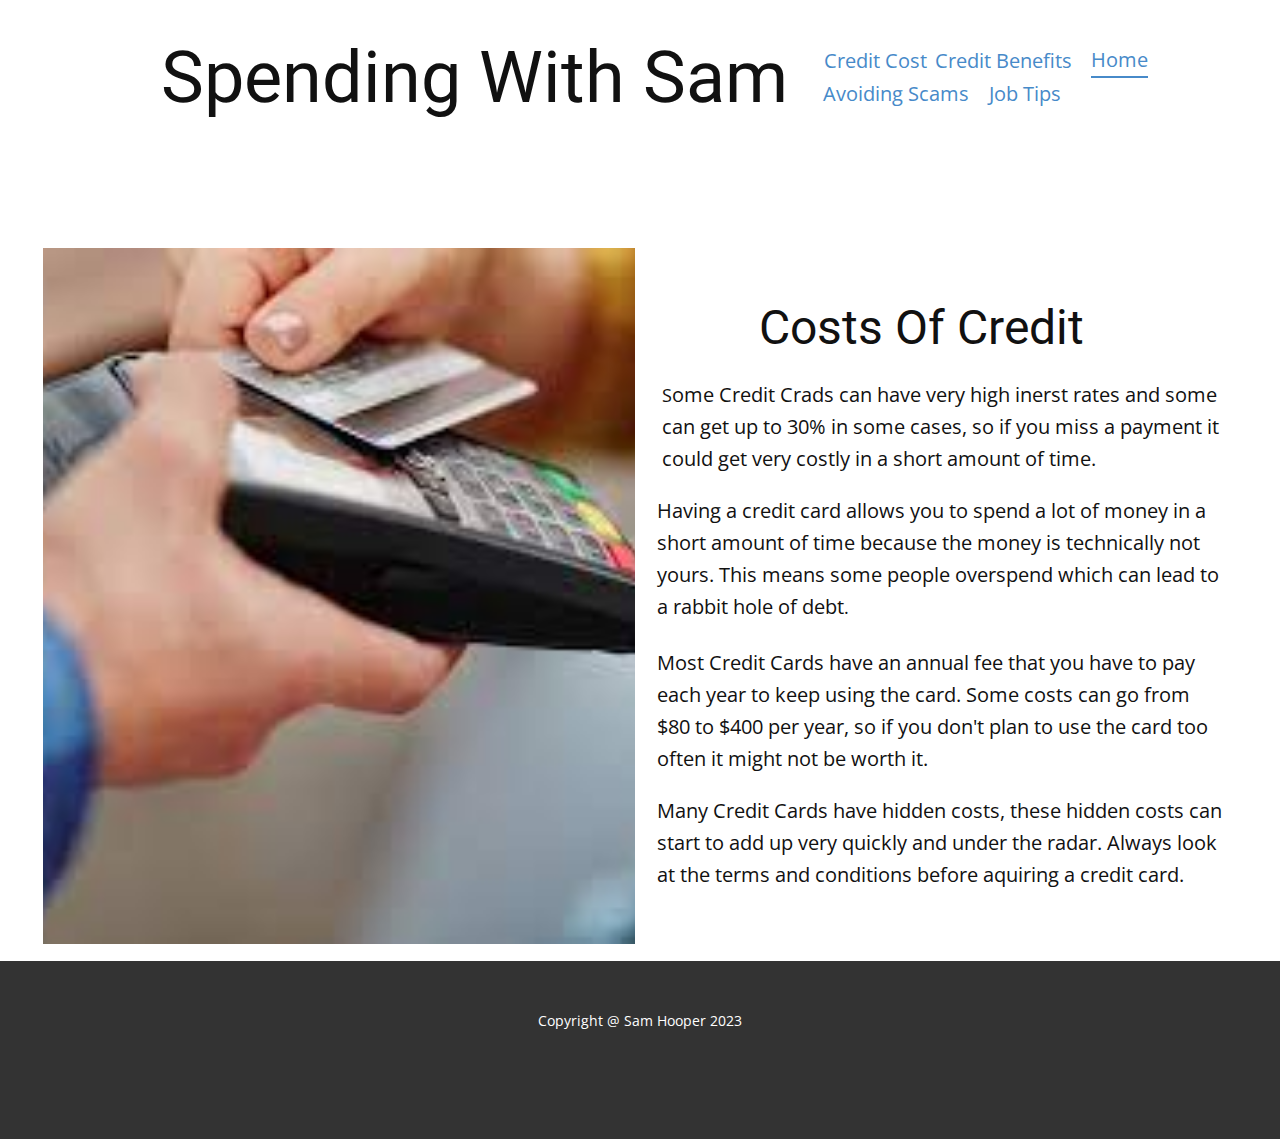
==== Credit-Cost.html @ 7d826d8c "Made the website." ====
<!DOCTYPE html>
<html style="font-size: 16px;" lang="en"><head>
    <meta name="viewport" content="width=device-width, initial-scale=1.0">
    <meta charset="utf-8">
    <meta name="keywords" content="Spending With Sam, Costs Of Credit">
    <meta name="description" content="">
    <title>Credit Cost</title>
    <link rel="stylesheet" href="nicepage.css" media="screen">
<link rel="stylesheet" href="Credit-Cost.css" media="screen">
    <script class="u-script" type="text/javascript" src="jquery.js" defer=""></script>
    <script class="u-script" type="text/javascript" src="nicepage.js" defer=""></script>
    <meta name="generator" content="Nicepage 5.9.10, nicepage.com">
    <link id="u-theme-google-font" rel="stylesheet" href="https://fonts.googleapis.com/css?family=Roboto:100,100i,300,300i,400,400i,500,500i,700,700i,900,900i|Open+Sans:300,300i,400,400i,500,500i,600,600i,700,700i,800,800i">
    
    
    <script type="application/ld+json">{
		"@context": "http://schema.org",
		"@type": "Organization",
		"name": "",
		"logo": "images/default-logo.png"
}</script>
    <meta name="theme-color" content="#478ac9">
    <meta property="og:title" content="Credit Cost">
    <meta property="og:type" content="website">
  <meta data-intl-tel-input-cdn-path="intlTelInput/"></head>
  <body class="u-body u-xl-mode" data-lang="en"><header class="u-clearfix u-header u-header" id="sec-0305"><div class="u-clearfix u-sheet u-sheet-1">
        <a href="https://nicepage.com" class="u-image u-logo u-image-1">
          <img src="images/default-logo.png" class="u-logo-image u-logo-image-1">
        </a>
        <nav class="u-menu u-menu-dropdown u-offcanvas u-menu-1">
          <div class="menu-collapse" style="font-size: 1rem; letter-spacing: 0px;">
            <a class="u-button-style u-custom-left-right-menu-spacing u-custom-padding-bottom u-custom-top-bottom-menu-spacing u-nav-link u-text-active-palette-1-base u-text-hover-palette-2-base" href="#">
              <svg class="u-svg-link" viewBox="0 0 24 24"><use xmlns:xlink="http://www.w3.org/1999/xlink" xlink:href="#menu-hamburger"></use></svg>
              <svg class="u-svg-content" version="1.1" id="menu-hamburger" viewBox="0 0 16 16" x="0px" y="0px" xmlns:xlink="http://www.w3.org/1999/xlink" xmlns="http://www.w3.org/2000/svg"><g><rect y="1" width="16" height="2"></rect><rect y="7" width="16" height="2"></rect><rect y="13" width="16" height="2"></rect>
</g></svg>
            </a>
          </div>
          <div class="u-nav-container">
            <ul class="u-nav u-unstyled u-nav-1"><li class="u-nav-item"><a class="u-button-style u-nav-link u-text-active-palette-1-base u-text-hover-palette-2-base" href="Home.html" style="padding: 10px 20px;">Home</a>
</li><li class="u-nav-item"><a class="u-button-style u-nav-link u-text-active-palette-1-base u-text-hover-palette-2-base" href="Credit-Benefits.html" style="padding: 10px 20px;">Credit Benefits</a>
</li><li class="u-nav-item"><a class="u-button-style u-nav-link u-text-active-palette-1-base u-text-hover-palette-2-base" href="Credit-Cost.html" style="padding: 10px 20px;">Credit Cost</a>
</li><li class="u-nav-item"><a class="u-button-style u-nav-link u-text-active-palette-1-base u-text-hover-palette-2-base" href="Avoiding-Scams.html" style="padding: 10px 20px;">Avoiding Scams</a>
</li><li class="u-nav-item"><a class="u-button-style u-nav-link u-text-active-palette-1-base u-text-hover-palette-2-base" href="Job-Tips.html" style="padding: 10px 20px;">Job Tips</a>
</li></ul>
          </div>
          <div class="u-nav-container-collapse">
            <div class="u-black u-container-style u-inner-container-layout u-opacity u-opacity-95 u-sidenav">
              <div class="u-inner-container-layout u-sidenav-overflow">
                <div class="u-menu-close"></div>
                <ul class="u-align-center u-nav u-popupmenu-items u-unstyled u-nav-2"><li class="u-nav-item"><a class="u-button-style u-nav-link" href="Home.html">Home</a>
</li><li class="u-nav-item"><a class="u-button-style u-nav-link" href="Credit-Benefits.html">Credit Benefits</a>
</li><li class="u-nav-item"><a class="u-button-style u-nav-link" href="Credit-Cost.html">Credit Cost</a>
</li><li class="u-nav-item"><a class="u-button-style u-nav-link" href="Avoiding-Scams.html">Avoiding Scams</a>
</li><li class="u-nav-item"><a class="u-button-style u-nav-link" href="Job-Tips.html">Job Tips</a>
</li></ul>
              </div>
            </div>
            <div class="u-black u-menu-overlay u-opacity u-opacity-70"></div>
          </div>
        </nav>
        <h1 class="u-text u-text-default u-text-1">Spending With Sam</h1>
        <a href="Credit-Cost.html" class="u-border-1 u-border-active-palette-2-base u-border-hover-palette-1-base u-border-no-left u-border-no-right u-border-no-top u-btn u-button-style u-none u-text-palette-1-base u-btn-1">Credit Cost</a>
        <a href="Credit-Benefits.html" class="u-border-1 u-border-active-palette-2-base u-border-hover-palette-1-base u-border-no-left u-border-no-right u-border-no-top u-btn u-button-style u-none u-text-palette-1-base u-btn-2">Credit Benefits</a>
        <a href="Avoiding-Scams.html" class="u-border-1 u-border-active-palette-2-base u-border-hover-palette-1-base u-border-no-left u-border-no-right u-border-no-top u-btn u-button-style u-none u-text-palette-1-base u-btn-3">Avoiding Scams</a>
        <a href="Job-Tips.html" class="u-border-1 u-border-active-palette-2-base u-border-hover-palette-1-base u-border-no-left u-border-no-right u-border-no-top u-btn u-button-style u-none u-text-palette-1-base u-btn-4">Job Tips</a>
        <a href="Home.html" class="u-active-none u-border-2 u-border-no-left u-border-no-right u-border-no-top u-border-palette-1-base u-bottom-left-radius-0 u-bottom-right-radius-0 u-btn u-btn-rectangle u-button-style u-hover-none u-none u-radius-0 u-top-left-radius-0 u-top-right-radius-0 u-btn-5">Home</a>
      </div></header>
    <section class="u-clearfix u-section-1" id="sec-0076">
      <div class="u-clearfix u-sheet u-sheet-1">
        <div class="u-clearfix u-gutter-10 u-layout-wrap u-layout-wrap-1">
          <div class="u-layout" style="">
            <div class="u-layout-row" style="">
              <div class="u-align-left u-container-style u-image u-layout-cell u-left-cell u-size-30 u-size-xs-60 u-image-1" src="" data-image-width="259" data-image-height="194">
                <div class="u-container-layout u-valign-middle u-container-layout-1" src=""></div>
              </div>
              <div class="u-align-left u-container-style u-layout-cell u-right-cell u-size-30 u-size-xs-60 u-white u-layout-cell-2">
                <div class="u-container-layout u-container-layout-2">
                  <h2 class="u-text u-text-default u-text-1">Costs Of Credit</h2>
                  <p class="u-text u-text-2">S<span style="font-size: 1.25rem;">ome​ Credit Crads can have very high inerst rates and some can get up to 30% in some cases, so if you miss a payment it could get very costly in a short amount of time.</span>
                  </p>
                  <p class="u-text u-text-3">
                    <span style="font-size: 1.25rem;">Having a credit card allows you to spend a lot of money in a short amount of time because the money is technically not yours. This means some people overspend which can lead to a rabbit hole of debt</span>.
                  </p>
                  <p class="u-text u-text-4">Most Credit Cards have an annual fee that you have to pay each year to keep using the card. Some costs can go from $80 to $400 per year, so if you don't plan to use the card too often it might not be worth it.</p>
                  <p class="u-text u-text-5">Many Credit Cards have hidden costs, these hidden costs can start to add up very quickly and under the radar. Always look at the terms and conditions before aquiring a credit card.&nbsp;</p>
                </div>
              </div>
            </div>
          </div>
        </div>
      </div>
    </section>
    
    
    <footer class="u-align-center u-clearfix u-footer u-grey-80 u-footer" id="sec-6144"><div class="u-clearfix u-sheet u-sheet-1">
        <p class="u-small-text u-text u-text-variant u-text-1">Copyright @ Sam Hooper 2023</p>
      </div></footer>
    <section class="u-backlink u-clearfix u-grey-80">
      <a class="u-link" href="https://nicepage.com/website-templates" target="_blank">

  
</body></html>
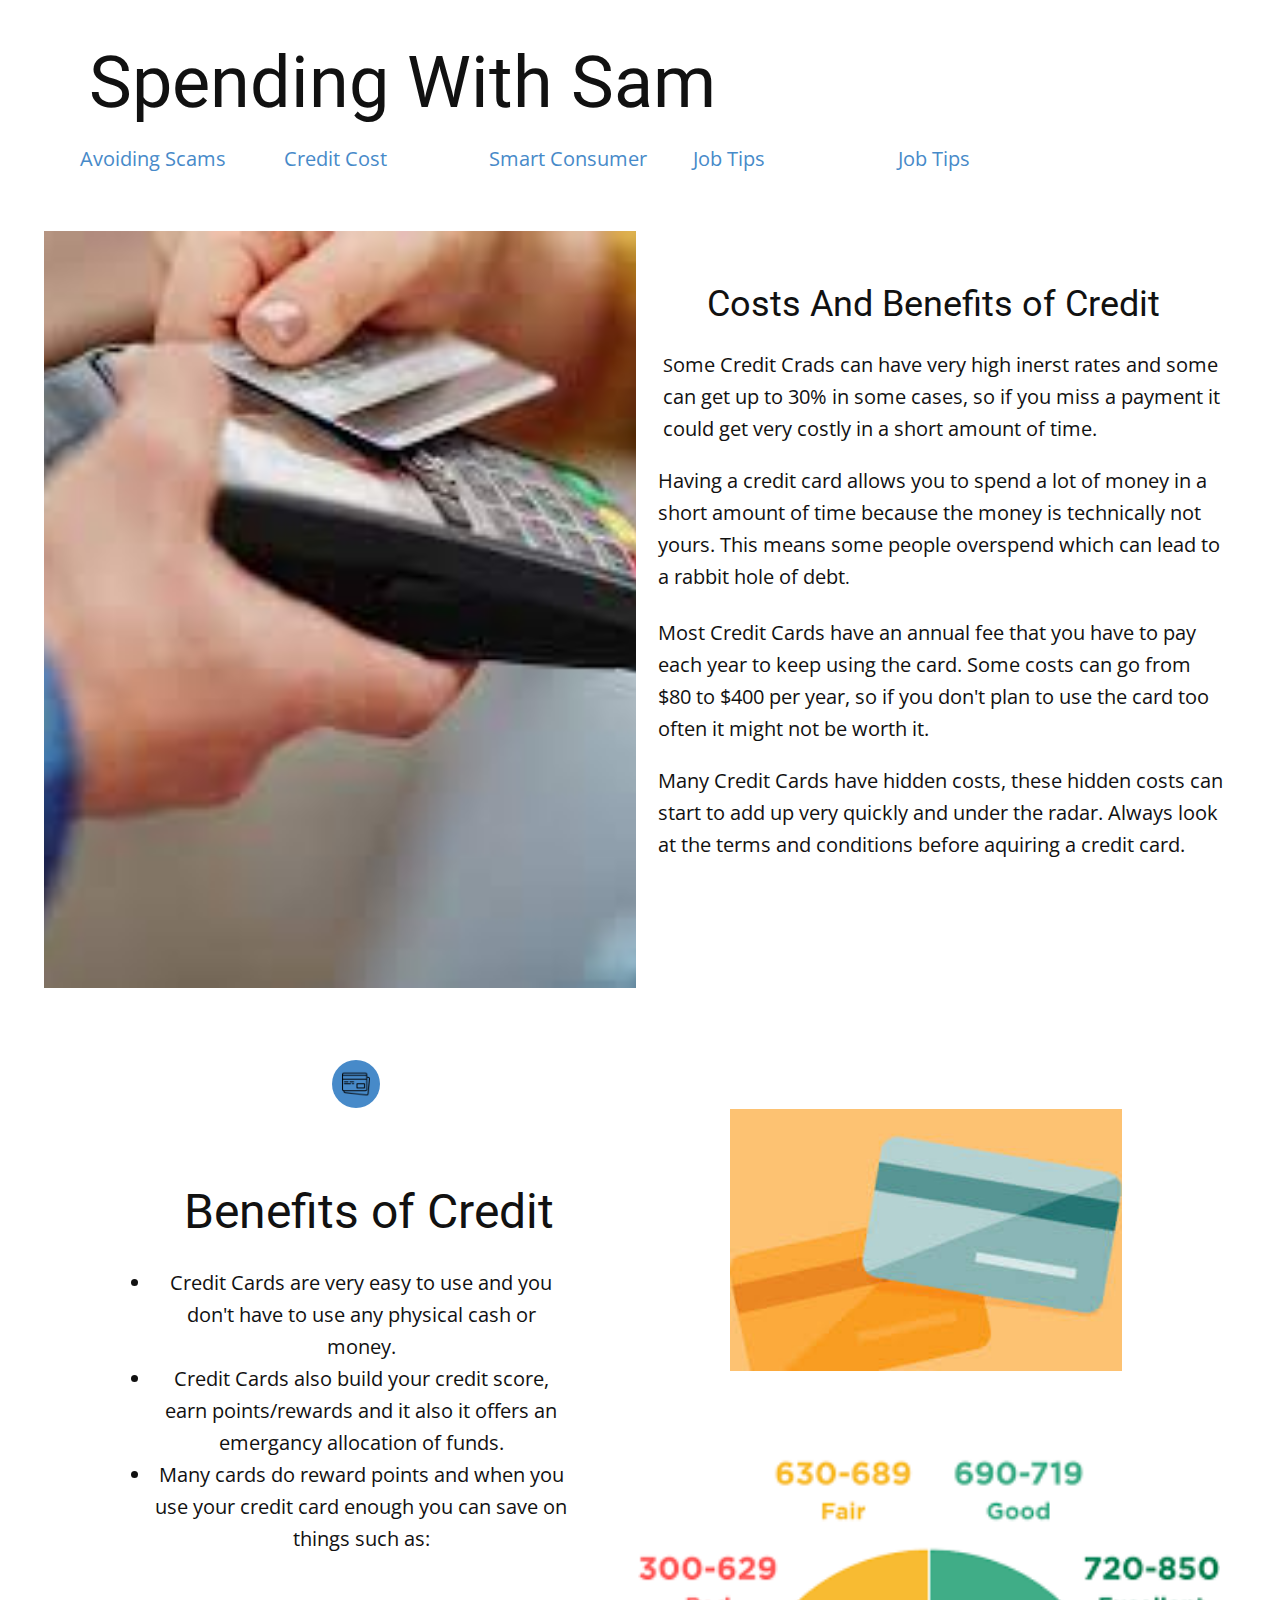
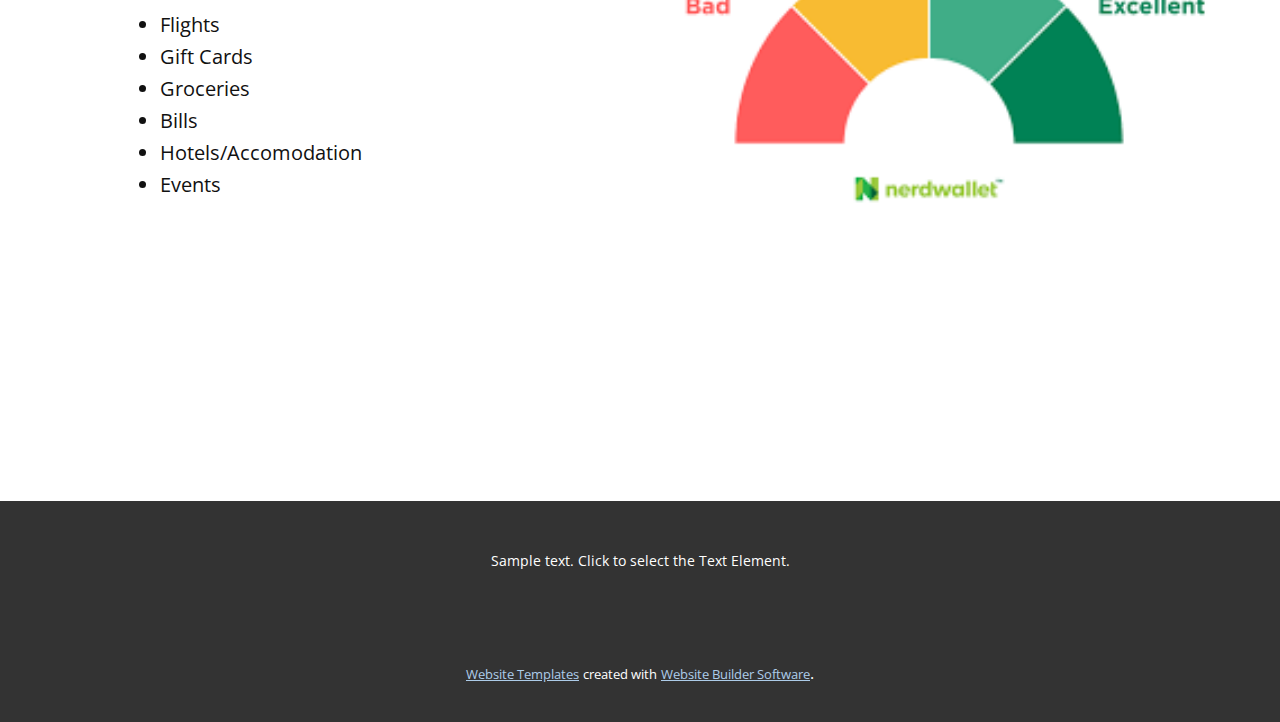
==== commit 426d3427: "Fixed and changed the website" ====
--- a/Credit-Cost.html
+++ b/Credit-Cost.html
@@ -11,6 +11,7 @@
     <script class="u-script" type="text/javascript" src="nicepage.js" defer=""></script>
     <meta name="generator" content="Nicepage 5.9.10, nicepage.com">
     <link id="u-theme-google-font" rel="stylesheet" href="https://fonts.googleapis.com/css?family=Roboto:100,100i,300,300i,400,400i,500,500i,700,700i,900,900i|Open+Sans:300,300i,400,400i,500,500i,600,600i,700,700i,800,800i">
+    
     
     
     <script type="application/ld+json">{
@@ -37,10 +38,10 @@
           </div>
           <div class="u-nav-container">
             <ul class="u-nav u-unstyled u-nav-1"><li class="u-nav-item"><a class="u-button-style u-nav-link u-text-active-palette-1-base u-text-hover-palette-2-base" href="Home.html" style="padding: 10px 20px;">Home</a>
-</li><li class="u-nav-item"><a class="u-button-style u-nav-link u-text-active-palette-1-base u-text-hover-palette-2-base" href="Credit-Benefits.html" style="padding: 10px 20px;">Credit Benefits</a>
 </li><li class="u-nav-item"><a class="u-button-style u-nav-link u-text-active-palette-1-base u-text-hover-palette-2-base" href="Credit-Cost.html" style="padding: 10px 20px;">Credit Cost</a>
 </li><li class="u-nav-item"><a class="u-button-style u-nav-link u-text-active-palette-1-base u-text-hover-palette-2-base" href="Avoiding-Scams.html" style="padding: 10px 20px;">Avoiding Scams</a>
 </li><li class="u-nav-item"><a class="u-button-style u-nav-link u-text-active-palette-1-base u-text-hover-palette-2-base" href="Job-Tips.html" style="padding: 10px 20px;">Job Tips</a>
+</li><li class="u-nav-item"><a class="u-button-style u-nav-link u-text-active-palette-1-base u-text-hover-palette-2-base" href="Smart-Cosumer.html" style="padding: 10px 20px;">Smart Cosumer</a>
 </li></ul>
           </div>
           <div class="u-nav-container-collapse">
@@ -48,10 +49,10 @@
               <div class="u-inner-container-layout u-sidenav-overflow">
                 <div class="u-menu-close"></div>
                 <ul class="u-align-center u-nav u-popupmenu-items u-unstyled u-nav-2"><li class="u-nav-item"><a class="u-button-style u-nav-link" href="Home.html">Home</a>
-</li><li class="u-nav-item"><a class="u-button-style u-nav-link" href="Credit-Benefits.html">Credit Benefits</a>
 </li><li class="u-nav-item"><a class="u-button-style u-nav-link" href="Credit-Cost.html">Credit Cost</a>
 </li><li class="u-nav-item"><a class="u-button-style u-nav-link" href="Avoiding-Scams.html">Avoiding Scams</a>
 </li><li class="u-nav-item"><a class="u-button-style u-nav-link" href="Job-Tips.html">Job Tips</a>
+</li><li class="u-nav-item"><a class="u-button-style u-nav-link" href="Smart-Cosumer.html">Smart Cosumer</a>
 </li></ul>
               </div>
             </div>
@@ -59,11 +60,35 @@
           </div>
         </nav>
         <h1 class="u-text u-text-default u-text-1">Spending With Sam</h1>
-        <a href="Credit-Cost.html" class="u-border-1 u-border-active-palette-2-base u-border-hover-palette-1-base u-border-no-left u-border-no-right u-border-no-top u-btn u-button-style u-none u-text-palette-1-base u-btn-1">Credit Cost</a>
-        <a href="Credit-Benefits.html" class="u-border-1 u-border-active-palette-2-base u-border-hover-palette-1-base u-border-no-left u-border-no-right u-border-no-top u-btn u-button-style u-none u-text-palette-1-base u-btn-2">Credit Benefits</a>
-        <a href="Avoiding-Scams.html" class="u-border-1 u-border-active-palette-2-base u-border-hover-palette-1-base u-border-no-left u-border-no-right u-border-no-top u-btn u-button-style u-none u-text-palette-1-base u-btn-3">Avoiding Scams</a>
-        <a href="Job-Tips.html" class="u-border-1 u-border-active-palette-2-base u-border-hover-palette-1-base u-border-no-left u-border-no-right u-border-no-top u-btn u-button-style u-none u-text-palette-1-base u-btn-4">Job Tips</a>
-        <a href="Home.html" class="u-active-none u-border-2 u-border-no-left u-border-no-right u-border-no-top u-border-palette-1-base u-bottom-left-radius-0 u-bottom-right-radius-0 u-btn u-btn-rectangle u-button-style u-hover-none u-none u-radius-0 u-top-left-radius-0 u-top-right-radius-0 u-btn-5">Home</a>
+        <div class="u-list u-list-1">
+          <div class="u-repeater u-repeater-1">
+            <div class="u-container-style u-list-item u-repeater-item">
+              <div class="u-container-layout u-similar-container u-container-layout-1">
+                <a href="Avoiding-Scams.html" class="u-border-1 u-border-active-palette-2-base u-border-hover-palette-1-base u-border-no-left u-border-no-right u-border-no-top u-btn u-button-style u-custom-item u-none u-text-palette-1-base u-btn-1">Avoiding Scams</a>
+              </div>
+            </div>
+            <div class="u-container-style u-list-item u-repeater-item">
+              <div class="u-container-layout u-similar-container u-container-layout-2">
+                <a href="Credit-Cost.html" class="u-border-1 u-border-active-palette-2-base u-border-hover-palette-1-base u-border-no-left u-border-no-right u-border-no-top u-btn u-button-style u-custom-item u-none u-text-palette-1-base u-btn-2">Credit Cost</a>
+              </div>
+            </div>
+            <div class="u-container-style u-list-item u-repeater-item">
+              <div class="u-container-layout u-similar-container u-container-layout-3">
+                <a href="#" class="u-border-1 u-border-active-palette-2-base u-border-hover-palette-1-base u-border-no-left u-border-no-right u-border-no-top u-btn u-button-style u-custom-item u-none u-text-palette-1-base u-btn-3">Smart Consumer</a>
+              </div>
+            </div>
+            <div class="u-container-style u-list-item u-repeater-item">
+              <div class="u-container-layout u-similar-container u-container-layout-4">
+                <a href="Job-Tips.html" class="u-border-1 u-border-active-palette-2-base u-border-hover-palette-1-base u-border-no-left u-border-no-right u-border-no-top u-btn u-button-style u-custom-item u-none u-text-palette-1-base u-btn-4">Job Tips</a>
+              </div>
+            </div>
+            <div class="u-container-style u-list-item u-repeater-item">
+              <div class="u-container-layout u-similar-container u-container-layout-5">
+                <a href="Job-Tips.html" class="u-border-1 u-border-active-palette-2-base u-border-hover-palette-1-base u-border-no-left u-border-no-right u-border-no-top u-btn u-button-style u-custom-item u-none u-text-palette-1-base u-btn-5">Job Tips</a>
+              </div>
+            </div>
+          </div>
+        </div>
       </div></header>
     <section class="u-clearfix u-section-1" id="sec-0076">
       <div class="u-clearfix u-sheet u-sheet-1">
@@ -75,7 +100,7 @@
               </div>
               <div class="u-align-left u-container-style u-layout-cell u-right-cell u-size-30 u-size-xs-60 u-white u-layout-cell-2">
                 <div class="u-container-layout u-container-layout-2">
-                  <h2 class="u-text u-text-default u-text-1">Costs Of Credit</h2>
+                  <h2 class="u-text u-text-default u-text-1">Costs And Benefits of Credit</h2>
                   <p class="u-text u-text-2">S<span style="font-size: 1.25rem;">ome​ Credit Crads can have very high inerst rates and some can get up to 30% in some cases, so if you miss a payment it could get very costly in a short amount of time.</span>
                   </p>
                   <p class="u-text u-text-3">
@@ -90,13 +115,55 @@
         </div>
       </div>
     </section>
+    <section class="u-clearfix u-section-2" id="sec-0c3c">
+      <div class="u-clearfix u-sheet u-sheet-1">
+        <div class="u-clearfix u-gutter-0 u-layout-wrap u-layout-wrap-1">
+          <div class="u-layout" style="">
+            <div class="u-layout-row" style="">
+              <div class="u-container-style u-layout-cell u-left-cell u-size-29 u-size-xs-60 u-white u-layout-cell-1" src="">
+                <div class="u-container-layout u-container-layout-1"><span class="u-file-icon u-icon u-icon-circle u-palette-1-base u-icon-1"><img src="images/271035.png" alt=""></span>
+                  <h2 class="u-align-center u-text u-text-1">&nbsp;Benefits of Credit</h2>
+                  <ul class="u-align-center u-text u-text-2">
+                    <li>Credit Cards are very easy to use and you don't have to use any physical cash or money.</li>
+                    <li>Credit Cards also build your credit score, earn points/rewards and it also it offers an emergancy allocation of funds.</li>
+                    <li>Many cards do reward points and when you use your credit card enough you can save on things such as:</li>
+                  </ul>
+                  <ul class="u-align-left u-text u-text-3">
+                    <li>Flights</li>
+                    <li>Gift Cards</li>
+                    <li>Groceries</li>
+                    <li>Bills</li>
+                    <li>Hotels/Accomodation&nbsp;</li>
+                    <li>Events</li>
+                  </ul>
+                </div>
+              </div>
+              <div class="u-align-center u-container-style u-layout-cell u-right-cell u-size-31 u-size-xs-60 u-layout-cell-2" src="">
+                <div class="u-container-layout u-container-layout-2" src="">
+                  <img class="u-image u-image-1" src="images/images.jpg" data-image-width="300" data-image-height="168">
+                  <img class="u-image u-image-2" src="images/download.png" data-image-width="259" data-image-height="194">
+                </div>
+              </div>
+            </div>
+          </div>
+        </div>
+      </div>
+    </section>
     
     
     <footer class="u-align-center u-clearfix u-footer u-grey-80 u-footer" id="sec-6144"><div class="u-clearfix u-sheet u-sheet-1">
-        <p class="u-small-text u-text u-text-variant u-text-1">Copyright @ Sam Hooper 2023</p>
+        <p class="u-small-text u-text u-text-variant u-text-1">Sample text. Click to select the Text Element.</p>
       </div></footer>
     <section class="u-backlink u-clearfix u-grey-80">
       <a class="u-link" href="https://nicepage.com/website-templates" target="_blank">
-
+        <span>Website Templates</span>
+      </a>
+      <p class="u-text">
+        <span>created with</span>
+      </p>
+      <a class="u-link" href="" target="_blank">
+        <span>Website Builder Software</span>
+      </a>. 
+    </section>
   
 </body></html>--- a/nicepage.css
+++ b/nicepage.css
@@ -41357,42 +41357,72 @@
 }
 
 .u-header .u-text-1 {
-  margin: 59px auto 0 91px;
+  margin: 64px auto 0 19px;
+}
+
+.u-header .u-list-1 {
+  width: 1017px;
+  margin: 11px auto 45px 0;
+}
+
+.u-header .u-repeater-1 {
+  min-height: 53px;
+  grid-template-columns: calc(20% - 4px) calc(20% - 4px) calc(20% - 4px) calc(20% - 4px) calc(20% - 4px);
+  grid-gap: 5px 5px;
+}
+
+.u-header .u-container-layout-1 {
+  padding: 10px 73px 10px 10px;
 }
 
 .u-header .u-btn-1 {
   border-style: solid;
   font-size: 1.25rem;
-  margin: -72px 283px 0 auto;
+  margin: 0 auto 0 0;
   padding: 0;
+}
+
+.u-header .u-container-layout-2 {
+  padding: 10px 73px 10px 10px;
 }
 
 .u-header .u-btn-2 {
   border-style: solid;
   font-size: 1.25rem;
-  margin: -33px 138px 0 auto;
+  margin: 0 auto 0 0;
   padding: 0;
+}
+
+.u-header .u-container-layout-3 {
+  padding: 10px 73px 10px 10px;
 }
 
 .u-header .u-btn-3 {
   border-style: solid;
   font-size: 1.25rem;
-  margin: 0 241px 0 auto;
+  margin: 0 auto 0 0;
   padding: 0;
+}
+
+.u-header .u-container-layout-4 {
+  padding: 10px 73px 10px 10px;
 }
 
 .u-header .u-btn-4 {
   border-style: solid;
   font-size: 1.25rem;
-  margin: -33px 149px 0 auto;
+  margin: 0 auto 0 0;
   padding: 0;
+}
+
+.u-header .u-container-layout-5 {
+  padding: 10px 73px 10px 10px;
 }
 
 .u-header .u-btn-5 {
-  background-image: none;
   border-style: solid;
   font-size: 1.25rem;
-  margin: -67px 62px 60px auto;
+  margin: 0 auto 0 0;
   padding: 0;
 }
 @media (max-width: 1199px) {
@@ -41400,41 +41430,82 @@
     margin-top: -32px;
   }
 
-  .u-header .u-btn-1 {
-    margin-right: 83px;
+  .u-header .u-list-1 {
+    width: 940px;
   }
 
-  .u-header .u-btn-2 {
-    margin-top: -33px;
-    margin-right: 0;
+  .u-header .u-repeater-1 {
+    min-height: 49px;
+  }
+}
+@media (max-width: 991px) {
+  .u-header .u-list-1 {
+    width: 720px;
   }
 
-  .u-header .u-btn-3 {
-    margin-top: 0;
-    margin-right: 41px;
+  .u-header .u-repeater-1 {
+    min-height: 219px;
+    grid-template-columns: calc(33.3333% - 3.33333px) calc(33.3333% - 3.33333px) calc(33.3333% - 3.33333px);
   }
 
-  .u-header .u-btn-4 {
-    margin-top: -33px;
-    margin-right: 0;
+  .u-header .u-container-layout-1 {
+    padding-right: 30px;
   }
 
-  .u-header .u-btn-5 {
-    margin-top: -67px;
-    margin-right: 0;
-  }
-}
-@media (max-width: 991px) {
-  .u-header .u-btn-1 {
-    margin-right: 0;
+  .u-header .u-container-layout-2 {
+    padding-right: 30px;
   }
 
-  .u-header .u-btn-3 {
-    margin-right: 0;
-  }
-}
+  .u-header .u-container-layout-3 {
+    padding-right: 30px;
+  }
 
+  .u-header .u-container-layout-4 {
+    padding-right: 30px;
+  }
 
+  .u-header .u-container-layout-5 {
+    padding-right: 30px;
+  }
+}
+@media (max-width: 767px) {
+  .u-header .u-list-1 {
+    width: 540px;
+  }
+
+  .u-header .u-repeater-1 {
+    grid-template-columns: calc(50% - 2.5px) calc(50% - 2.5px);
+  }
+
+  .u-header .u-container-layout-1 {
+    padding-right: 10px;
+  }
+
+  .u-header .u-container-layout-2 {
+    padding-right: 10px;
+  }
+
+  .u-header .u-container-layout-3 {
+    padding-right: 10px;
+  }
+
+  .u-header .u-container-layout-4 {
+    padding-right: 10px;
+  }
+
+  .u-header .u-container-layout-5 {
+    padding-right: 10px;
+  }
+}
+@media (max-width: 575px) {
+  .u-header .u-list-1 {
+    width: 340px;
+  }
+
+  .u-header .u-repeater-1 {
+    grid-template-columns: 100%;
+  }
+}
  .u-footer {
   background-image: none;
 }
--- a/Credit-Cost.css
+++ b/Credit-Cost.css
@@ -1,10 +1,10 @@
 .u-section-1 .u-sheet-1 {
-  min-height: 730px;
+  min-height: 827px;
 }
 
 .u-section-1 .u-layout-wrap-1 {
   width: 1193px;
-  margin: 17px -27px;
+  margin: 0 -26px 60px;
 }
 
 .u-section-1 .u-image-1 {
@@ -18,7 +18,7 @@
 }
 
 .u-section-1 .u-layout-cell-2 {
-  min-height: 706px;
+  min-height: 767px;
 }
 
 .u-section-1 .u-container-layout-2 {
@@ -26,7 +26,8 @@
 }
 
 .u-section-1 .u-text-1 {
-  margin: 24px auto 0 107px;
+  font-size: 2.25rem;
+  margin: 24px auto 0 54px;
 }
 
 .u-section-1 .u-text-2 {
@@ -65,7 +66,7 @@
   }
 
   .u-section-1 .u-layout-cell-2 {
-    min-height: 556px;
+    min-height: 604px;
   }
 
   .u-section-1 .u-text-2 {
@@ -146,4 +147,188 @@
   .u-section-1 .u-image-1 {
     min-height: 402px;
   }
+
+  .u-section-1 .u-text-1 {
+    font-size: 1.875rem;
+  }
+} .u-section-2 {
+  min-height: 318px;
+}
+
+.u-section-2 .u-sheet-1 {
+  min-height: 1043px;
+}
+
+.u-section-2 .u-layout-wrap-1 {
+  width: 1140px;
+  margin: 0 -10px 25px auto;
+}
+
+.u-section-2 .u-layout-cell-1 {
+  min-height: 1018px;
+}
+
+.u-section-2 .u-container-layout-1 {
+  padding: 2px 52px 0;
+}
+
+.u-section-2 .u-icon-1 {
+  height: 48px;
+  width: 48px;
+  background-image: none;
+  margin: 0 auto;
+  padding: 10px;
+}
+
+.u-section-2 .u-text-1 {
+  margin: 78px 1px 0 15px;
+}
+
+.u-section-2 .u-text-2 {
+  font-size: 1.25rem;
+  margin: 28px 9px 0 0;
+}
+
+.u-section-2 .u-text-3 {
+  font-size: 1.25rem;
+  margin: 54px 1px 0 8px;
+}
+
+.u-section-2 .u-layout-cell-2 {
+  min-height: 1018px;
+}
+
+.u-section-2 .u-container-layout-2 {
+  padding: 21px 0;
+}
+
+.u-section-2 .u-image-1 {
+  width: 392px;
+  height: 262px;
+  margin: 30px auto 0;
+}
+
+.u-section-2 .u-image-2 {
+  height: 362px;
+  width: 582px;
+  margin: 77px 0 0 auto;
+}
+
+@media (max-width: 1199px) {
+  .u-section-2 .u-sheet-1 {
+    min-height: 203px;
+  }
+
+  .u-section-2 .u-layout-wrap-1 {
+    width: 940px;
+    margin-right: 0;
+  }
+
+  .u-section-2 .u-layout-cell-1 {
+    min-height: 839px;
+  }
+
+  .u-section-2 .u-text-1 {
+    margin-left: 0;
+    margin-right: 0;
+  }
+
+  .u-section-2 .u-text-2 {
+    margin-right: 0;
+  }
+
+  .u-section-2 .u-text-3 {
+    margin-left: 0;
+    margin-right: 0;
+  }
+
+  .u-section-2 .u-layout-cell-2 {
+    background-position: 50% 50%;
+    min-height: 839px;
+  }
+
+  .u-section-2 .u-image-2 {
+    height: 302px;
+    width: 486px;
+  }
+}
+
+@media (max-width: 991px) {
+   .u-section-2 {
+    min-height: 66px;
+  }
+
+  .u-section-2 .u-sheet-1 {
+    min-height: 77px;
+  }
+
+  .u-section-2 .u-layout-wrap-1 {
+    width: 720px;
+  }
+
+  .u-section-2 .u-layout-cell-1 {
+    min-height: 100px;
+  }
+
+  .u-section-2 .u-container-layout-1 {
+    padding-left: 30px;
+    padding-right: 30px;
+  }
+
+  .u-section-2 .u-layout-cell-2 {
+    min-height: 643px;
+  }
+
+  .u-section-2 .u-image-1 {
+    width: 372px;
+    height: 249px;
+  }
+
+  .u-section-2 .u-image-2 {
+    height: 231px;
+    width: 372px;
+  }
+}
+
+@media (max-width: 767px) {
+  .u-section-2 .u-layout-wrap-1 {
+    width: 540px;
+  }
+
+  .u-section-2 .u-container-layout-1 {
+    padding-left: 50px;
+    padding-right: 50px;
+  }
+
+  .u-section-2 .u-text-2 {
+    font-size: 1rem;
+  }
+
+  .u-section-2 .u-text-3 {
+    font-size: 1rem;
+  }
+
+  .u-section-2 .u-layout-cell-2 {
+    min-height: 933px;
+  }
+}
+
+@media (max-width: 575px) {
+  .u-section-2 .u-layout-wrap-1 {
+    width: 340px;
+  }
+
+  .u-section-2 .u-layout-cell-2 {
+    min-height: 587px;
+  }
+
+  .u-section-2 .u-image-1 {
+    width: 340px;
+    height: 228px;
+  }
+
+  .u-section-2 .u-image-2 {
+    height: 211px;
+    width: 340px;
+  }
 }